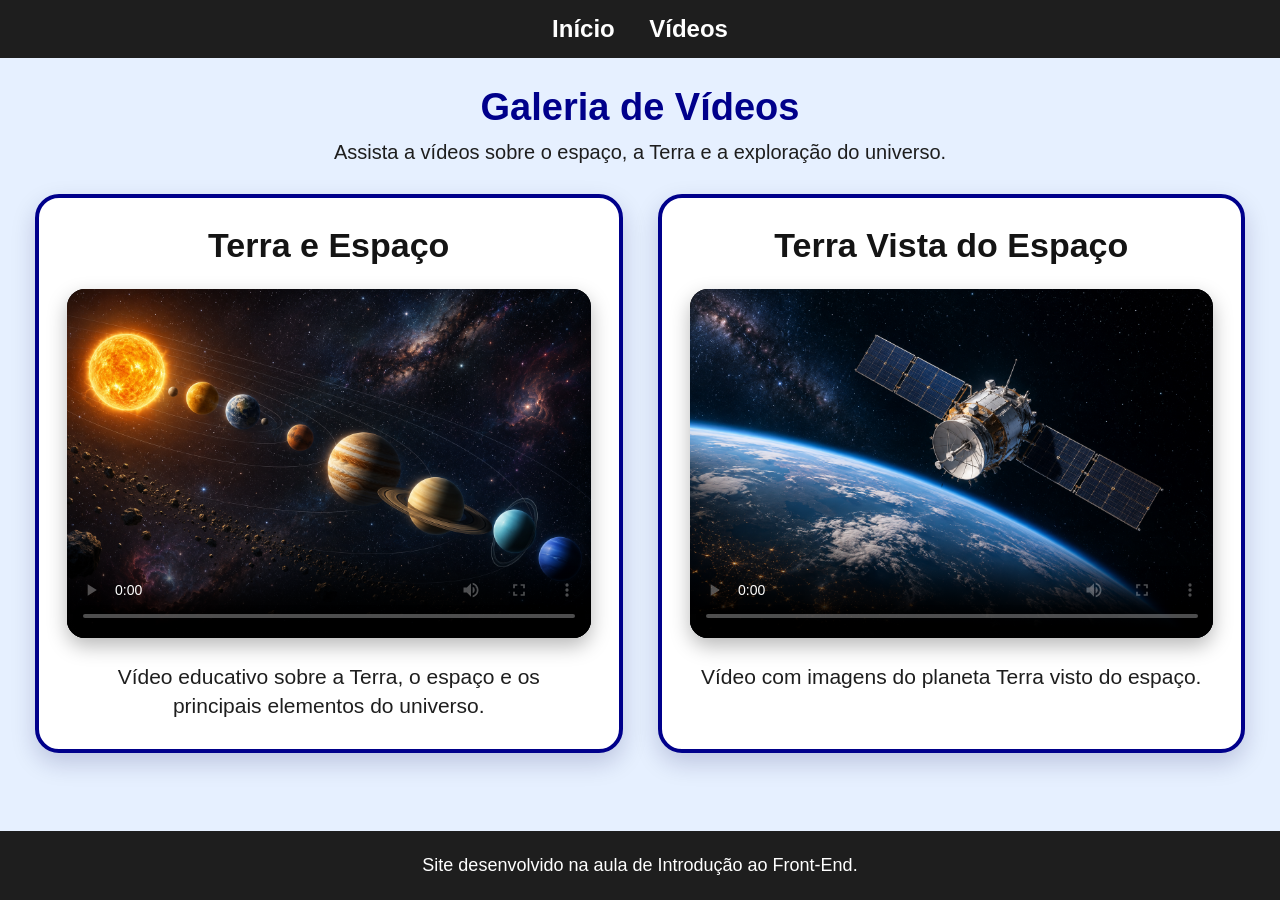
==== videos.html @ 04faf12a "Add files via upload" ====
<!DOCTYPE html>
<html lang="pt-br">
<head>
    <meta charset="UTF-8">
    <meta name="viewport" content="width=device-width, initial-scale=1.0">
    <title>Vídeos - Galeria do Espaço</title>
    <link rel="stylesheet" href="videos.css">
</head>
<body>

    <header>
        <nav>
            <a href="index.html">Início</a>
            <a href="videos.html">Vídeos</a>
        </nav>
    </header>

    <main>
        <section class="cabecalho">
            <h1>Galeria de Vídeos</h1>
            <p>Assista a vídeos sobre o espaço, a Terra e a exploração do universo.</p>
        </section>

        <section class="galeria-videos">
            <div class="bloco-video">
                <h2>Terra e Espaço</h2>

                <video controls poster="imagens/imagem1.jpg">
                    <source src="videos/video1.mp4" type="video/mp4">
                    Seu navegador não suporta a reprodução de vídeos.
                </video>

                <p>Vídeo educativo sobre a Terra, o espaço e os principais elementos do universo.</p>
            </div>

            <div class="bloco-video">
                <h2>Terra Vista do Espaço</h2>

                <video controls poster="imagens/imagem6.jpg">
                    <source src="videos/video2.mp4" type="video/mp4">
                    Seu navegador não suporta a reprodução de vídeos.
                </video>

                <p>Vídeo com imagens do planeta Terra visto do espaço.</p>
            </div>
        </section>
    </main>

    <footer>
        <p>Site desenvolvido na aula de Introdução ao Front-End.</p>
    </footer>

</body>
</html>
---- videos.css ----
body {
    background-color: rgb(230, 240, 255);
    font-family: Arial, Helvetica, sans-serif;
    margin: 0;
    padding: 0;
    min-height: 100vh;
    display: flex;
    flex-direction: column;
}

nav {
    background-color: rgb(30, 30, 30);
    text-align: center;
    padding: 15px;
}

nav a {
    color: white;
    text-decoration: none;
    font-size: 24px;
    font-weight: bold;
    margin: 15px;
}

nav a:hover {
    color: yellow;
}

main {
    flex: 1;
    padding-bottom: 35px;
}

.cabecalho {
    text-align: center;
    margin: 28px auto 30px;
    padding: 0 20px;
}

.cabecalho h1 {
    color: darkblue;
    font-size: 38px;
    margin: 0 0 12px;
}

.cabecalho p {
    color: rgb(30, 30, 30);
    font-size: 20px;
    margin: 0;
}

.galeria-videos {
    display: grid;
    grid-template-columns: repeat(2, 1fr);
    gap: 35px;
    max-width: 1250px;
    margin: 0 auto;
    padding: 0 35px;
}

.bloco-video {
    background-color: white;
    border: 4px solid darkblue;
    border-radius: 24px;
    padding: 28px;
    text-align: center;
    box-shadow: 0 10px 24px rgba(0, 0, 80, 0.18);
}

.bloco-video h2 {
    font-size: 34px;
    color: rgb(20, 20, 20);
    margin: 0 0 24px;
}

.bloco-video video {
    width: 100%;
    border-radius: 18px;
    background-color: black;
    display: block;
    box-shadow: 0 8px 20px rgba(0, 0, 0, 0.28);
}

.bloco-video p {
    font-size: 21px;
    line-height: 1.4;
    color: rgb(30, 30, 30);
    margin: 24px 10px 0;
}

footer {
    text-align: center;
    background-color: rgb(30, 30, 30);
    color: white;
    padding: 24px;
    font-size: 18px;
}

footer p {
    margin: 0;
}
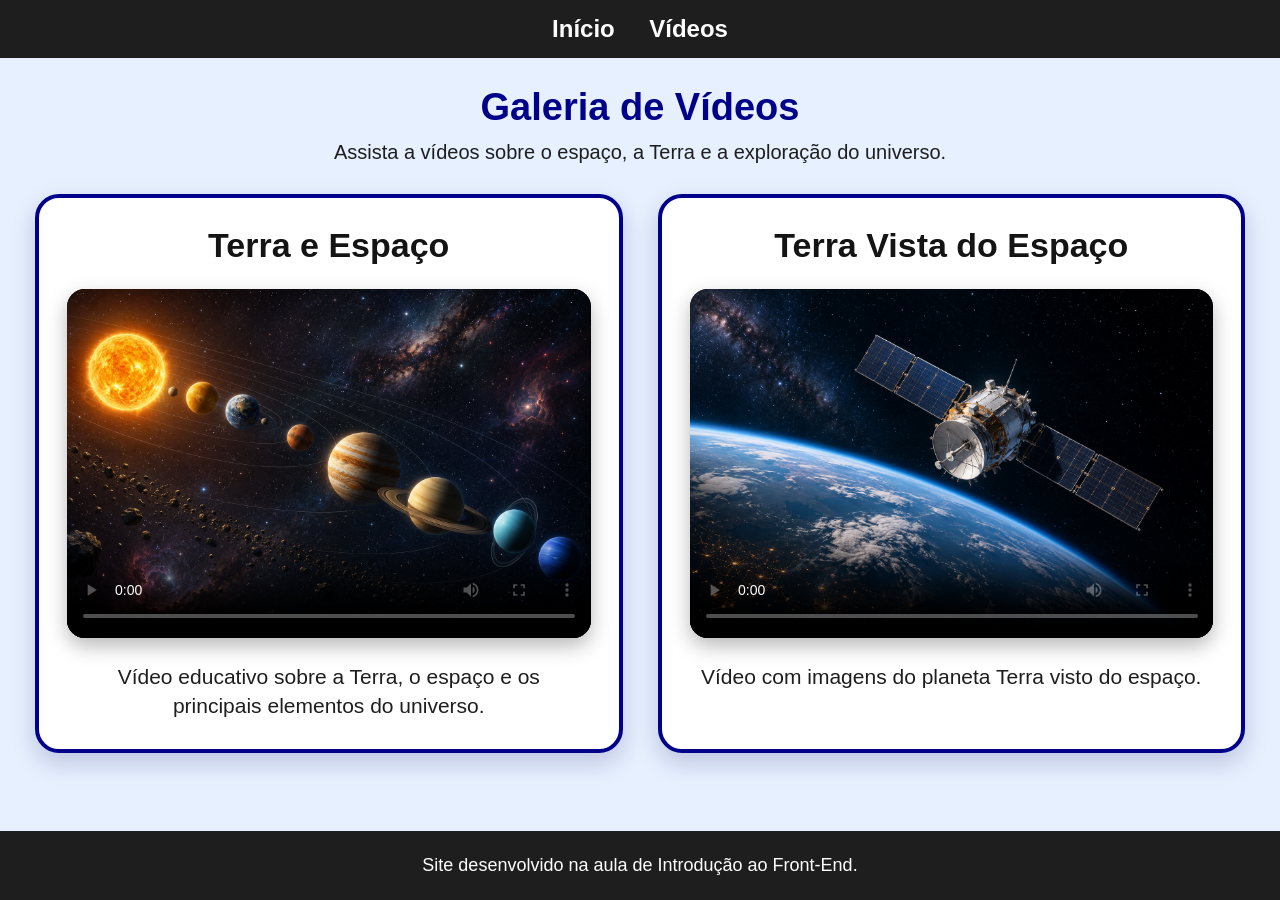
==== commit 9b6f2b55: "Add files via upload" ====
--- a/videos.html
+++ b/videos.html
@@ -1,54 +1,54 @@
-<!DOCTYPE html>
-<html lang="pt-br">
-<head>
-    <meta charset="UTF-8">
-    <meta name="viewport" content="width=device-width, initial-scale=1.0">
-    <title>Vídeos - Galeria do Espaço</title>
-    <link rel="stylesheet" href="videos.css">
-</head>
-<body>
-
-    <header>
-        <nav>
-            <a href="index.html">Início</a>
-            <a href="videos.html">Vídeos</a>
-        </nav>
-    </header>
-
-    <main>
-        <section class="cabecalho">
-            <h1>Galeria de Vídeos</h1>
-            <p>Assista a vídeos sobre o espaço, a Terra e a exploração do universo.</p>
-        </section>
-
-        <section class="galeria-videos">
-            <div class="bloco-video">
-                <h2>Terra e Espaço</h2>
-
-                <video controls poster="imagens/imagem1.jpg">
-                    <source src="videos/video1.mp4" type="video/mp4">
-                    Seu navegador não suporta a reprodução de vídeos.
-                </video>
-
-                <p>Vídeo educativo sobre a Terra, o espaço e os principais elementos do universo.</p>
-            </div>
-
-            <div class="bloco-video">
-                <h2>Terra Vista do Espaço</h2>
-
-                <video controls poster="imagens/imagem6.jpg">
-                    <source src="videos/video2.mp4" type="video/mp4">
-                    Seu navegador não suporta a reprodução de vídeos.
-                </video>
-
-                <p>Vídeo com imagens do planeta Terra visto do espaço.</p>
-            </div>
-        </section>
-    </main>
-
-    <footer>
-        <p>Site desenvolvido na aula de Introdução ao Front-End.</p>
-    </footer>
-
-</body>
-</html>+<!DOCTYPE html>
+<html lang="pt-br">
+<head>
+    <meta charset="UTF-8">
+    <meta name="viewport" content="width=device-width, initial-scale=1.0">
+    <title>Vídeos - Galeria do Espaço</title>
+    <link rel="stylesheet" href="videos.css">
+</head>
+<body>
+
+    <header>
+        <nav>
+            <a href="index.html">Início</a>
+            <a href="videos.html">Vídeos</a>
+        </nav>
+    </header>
+
+    <main>
+        <section class="cabecalho">
+            <h1>Galeria de Vídeos</h1>
+            <p>Assista a vídeos sobre o espaço, a Terra e a exploração do universo.</p>
+        </section>
+
+        <section class="galeria-videos">
+            <div class="bloco-video">
+                <h2>Terra e Espaço</h2>
+
+                <video controls poster="imagens/imagem1.jpg">
+                    <source src="videos/video1.mp4" type="video/mp4">
+                    Seu navegador não suporta a reprodução de vídeos.
+                </video>
+
+                <p>Vídeo educativo sobre a Terra, o espaço e os principais elementos do universo.</p>
+            </div>
+
+            <div class="bloco-video">
+                <h2>Terra Vista do Espaço</h2>
+
+                <video controls poster="imagens/imagem6.jpg">
+                    <source src="videos/video2.mp4" type="video/mp4">
+                    Seu navegador não suporta a reprodução de vídeos.
+                </video>
+
+                <p>Vídeo com imagens do planeta Terra visto do espaço.</p>
+            </div>
+        </section>
+    </main>
+
+    <footer>
+        <p>Site desenvolvido na aula de Introdução ao Front-End.</p>
+    </footer>
+
+</body>
+</html>
--- a/videos.css
+++ b/videos.css
@@ -1,101 +1,101 @@
-body {
-    background-color: rgb(230, 240, 255);
-    font-family: Arial, Helvetica, sans-serif;
-    margin: 0;
-    padding: 0;
-    min-height: 100vh;
-    display: flex;
-    flex-direction: column;
-}
-
-nav {
-    background-color: rgb(30, 30, 30);
-    text-align: center;
-    padding: 15px;
-}
-
-nav a {
-    color: white;
-    text-decoration: none;
-    font-size: 24px;
-    font-weight: bold;
-    margin: 15px;
-}
-
-nav a:hover {
-    color: yellow;
-}
-
-main {
-    flex: 1;
-    padding-bottom: 35px;
-}
-
-.cabecalho {
-    text-align: center;
-    margin: 28px auto 30px;
-    padding: 0 20px;
-}
-
-.cabecalho h1 {
-    color: darkblue;
-    font-size: 38px;
-    margin: 0 0 12px;
-}
-
-.cabecalho p {
-    color: rgb(30, 30, 30);
-    font-size: 20px;
-    margin: 0;
-}
-
-.galeria-videos {
-    display: grid;
-    grid-template-columns: repeat(2, 1fr);
-    gap: 35px;
-    max-width: 1250px;
-    margin: 0 auto;
-    padding: 0 35px;
-}
-
-.bloco-video {
-    background-color: white;
-    border: 4px solid darkblue;
-    border-radius: 24px;
-    padding: 28px;
-    text-align: center;
-    box-shadow: 0 10px 24px rgba(0, 0, 80, 0.18);
-}
-
-.bloco-video h2 {
-    font-size: 34px;
-    color: rgb(20, 20, 20);
-    margin: 0 0 24px;
-}
-
-.bloco-video video {
-    width: 100%;
-    border-radius: 18px;
-    background-color: black;
-    display: block;
-    box-shadow: 0 8px 20px rgba(0, 0, 0, 0.28);
-}
-
-.bloco-video p {
-    font-size: 21px;
-    line-height: 1.4;
-    color: rgb(30, 30, 30);
-    margin: 24px 10px 0;
-}
-
-footer {
-    text-align: center;
-    background-color: rgb(30, 30, 30);
-    color: white;
-    padding: 24px;
-    font-size: 18px;
-}
-
-footer p {
-    margin: 0;
-}+body {
+    background-color: rgb(230, 240, 255);
+    font-family: Arial, Helvetica, sans-serif;
+    margin: 0;
+    padding: 0;
+    min-height: 100vh;
+    display: flex;
+    flex-direction: column;
+}
+
+nav {
+    background-color: rgb(30, 30, 30);
+    text-align: center;
+    padding: 15px;
+}
+
+nav a {
+    color: white;
+    text-decoration: none;
+    font-size: 24px;
+    font-weight: bold;
+    margin: 15px;
+}
+
+nav a:hover {
+    color: yellow;
+}
+
+main {
+    flex: 1;
+    padding-bottom: 35px;
+}
+
+.cabecalho {
+    text-align: center;
+    margin: 28px auto 30px;
+    padding: 0 20px;
+}
+
+.cabecalho h1 {
+    color: darkblue;
+    font-size: 38px;
+    margin: 0 0 12px;
+}
+
+.cabecalho p {
+    color: rgb(30, 30, 30);
+    font-size: 20px;
+    margin: 0;
+}
+
+.galeria-videos {
+    display: grid;
+    grid-template-columns: repeat(2, 1fr);
+    gap: 35px;
+    max-width: 1250px;
+    margin: 0 auto;
+    padding: 0 35px;
+}
+
+.bloco-video {
+    background-color: white;
+    border: 4px solid darkblue;
+    border-radius: 24px;
+    padding: 28px;
+    text-align: center;
+    box-shadow: 0 10px 24px rgba(0, 0, 80, 0.18);
+}
+
+.bloco-video h2 {
+    font-size: 34px;
+    color: rgb(20, 20, 20);
+    margin: 0 0 24px;
+}
+
+.bloco-video video {
+    width: 100%;
+    border-radius: 18px;
+    background-color: black;
+    display: block;
+    box-shadow: 0 8px 20px rgba(0, 0, 0, 0.28);
+}
+
+.bloco-video p {
+    font-size: 21px;
+    line-height: 1.4;
+    color: rgb(30, 30, 30);
+    margin: 24px 10px 0;
+}
+
+footer {
+    text-align: center;
+    background-color: rgb(30, 30, 30);
+    color: white;
+    padding: 24px;
+    font-size: 18px;
+}
+
+footer p {
+    margin: 0;
+}
